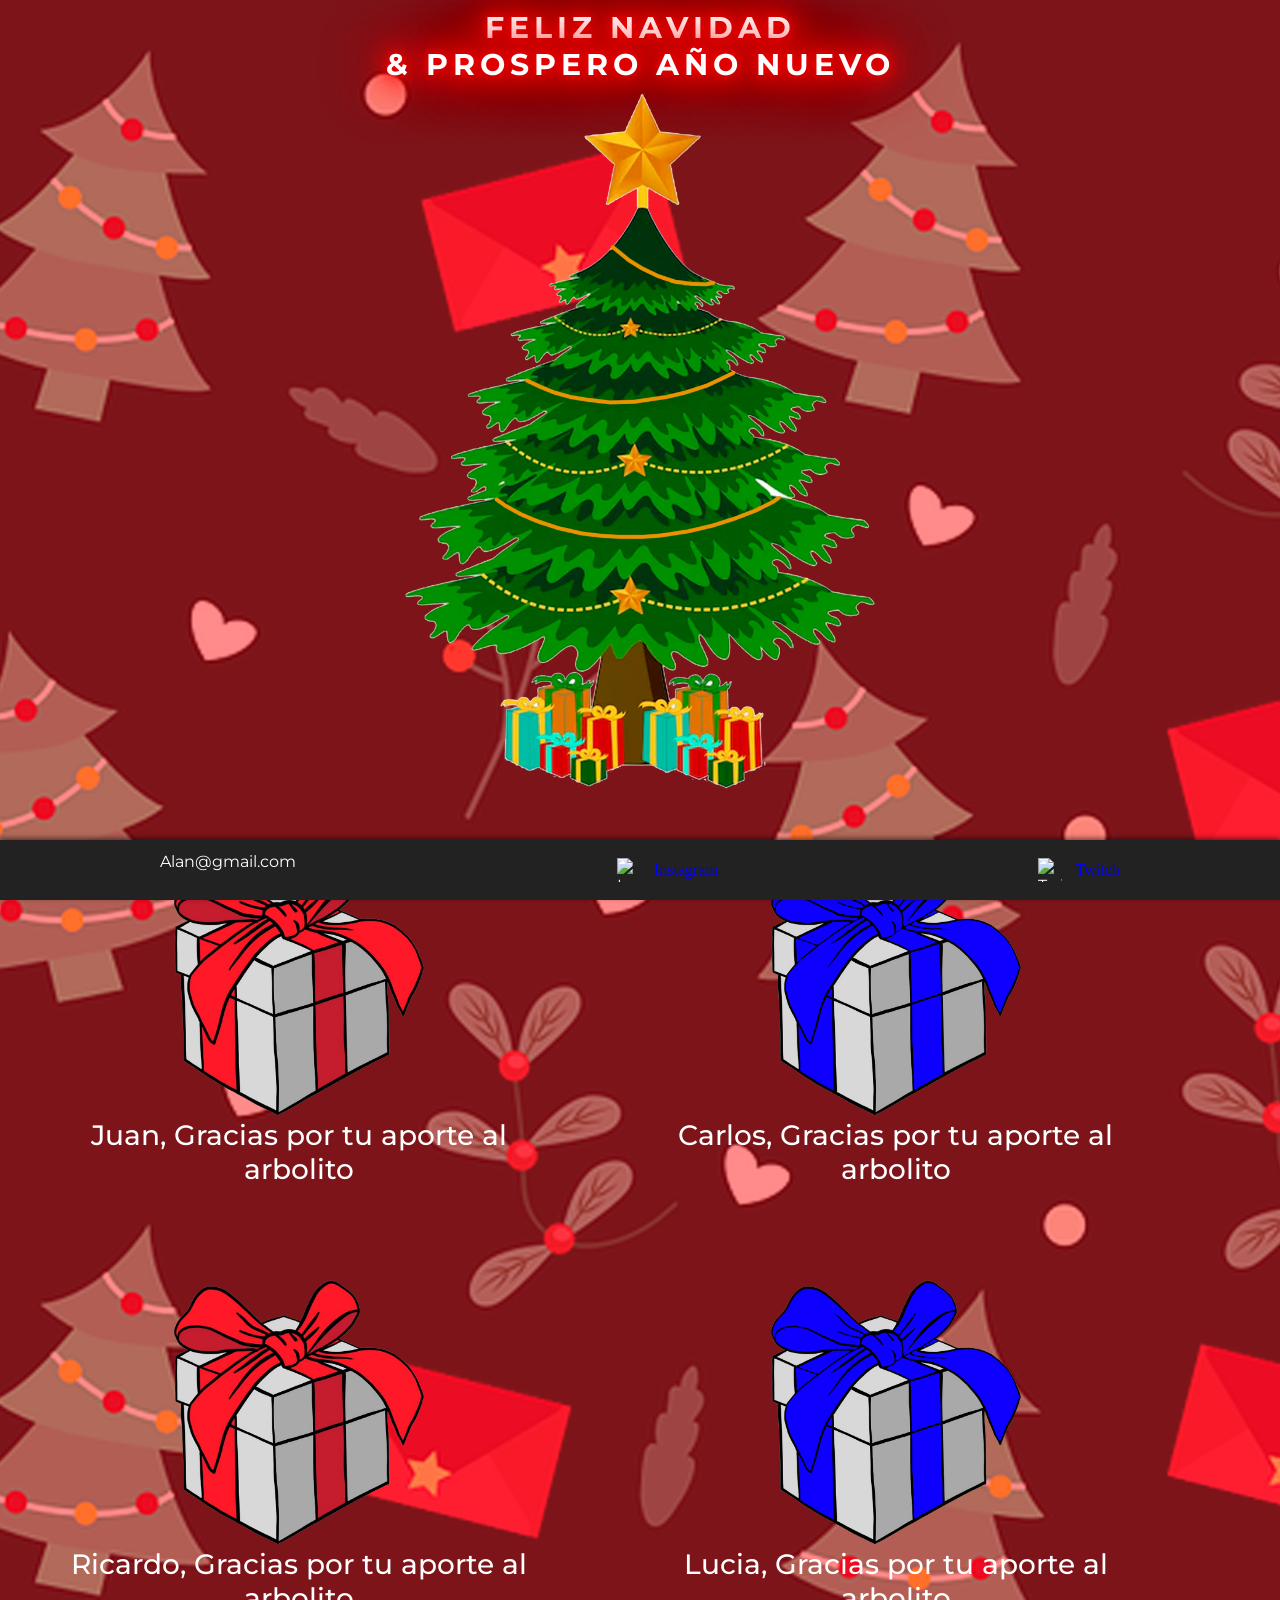
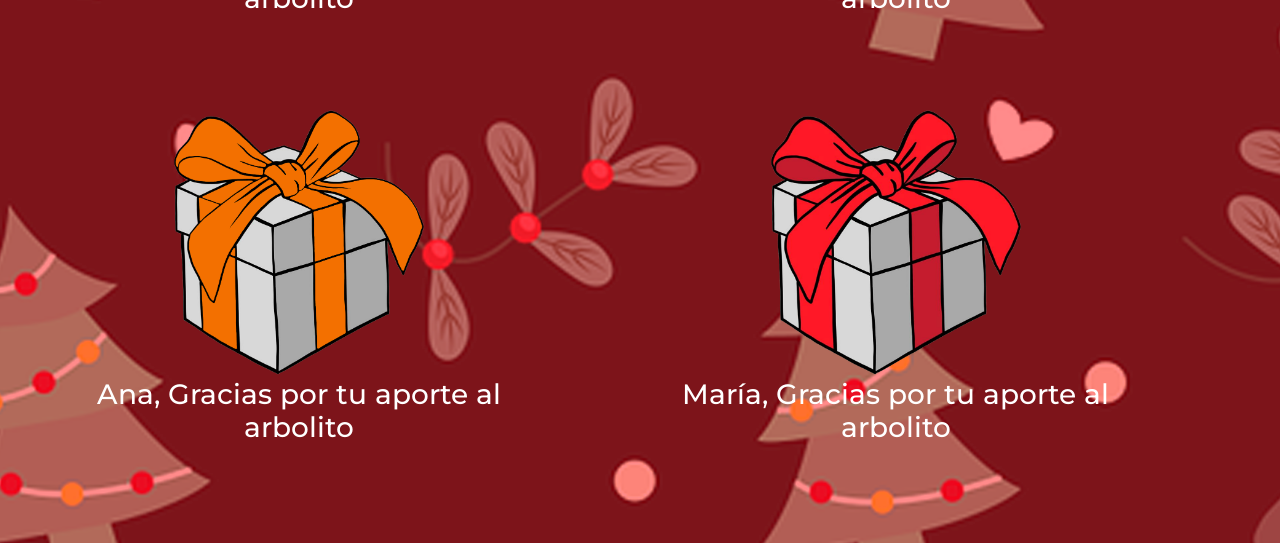
==== index.html @ 3fd6ace5 "first commit" ====
<!DOCTYPE html>
<html lang="en">

<head>
    <meta charset="UTF-8">
    <meta http-equiv="X-UA-Compatible" content="IE=edge">
    <meta name="viewport" content="width=device-width, initial-scale=1.0">
    <title>Feliza Navidad Y Prospero Año Nuevo</title>
        <link href="https://cdn.jsdelivr.net/npm/bootstrap@5.3.0/dist/css/bootstrap.min.css" rel="stylesheet"
        integrity="sha384-9ndCyUaIbzAi2FUVXJi0CjmCapSmO7SnpJef0486qhLnuZ2cdeRhO02iuK6FUUVM" crossorigin="anonymous">
    <link rel="stylesheet" href="./css/style.css">
    <link rel="preconnect" href="https://fonts.googleapis.com">
    <link rel="preconnect" href="https://fonts.gstatic.com" crossorigin>
    <link href="https://fonts.googleapis.com/css2?family=Montserrat&display=swap" rel="stylesheet">
</head>

<body id="bodyIndex">

    <main>


 <h1 id="TituloPrincipal">
        FELIZ NAVIDAD<br>
        & PROSPERO AÑO NUEVO
    </h1>

                    <!-- <img src="./Imagenes/Titulo.png" class="img-fluid" id="imgTitutlo" alt="arbolito"> -->


        <div class="Principal">
            <img src="./Imagenes/arbolito.png" class="img-fluid" id="imgPrincpal" alt="arbolito">
            </div>

        <ul id="listaIndex" >

        </ul>
    </main>
    <!-- <footer id="footer">
        <p>Llanes Alan Jesus</p>
    </footer> -->


    <footer id="footer">
    <div class="footer-section">
        <p>Alan@gmail.com</p>
    </div>
    <div class="footer-section">
        <a href="https://www.instagram.com" target="_blank">
            <img src="instagram-icon.png" alt="Instagram" class="footer-icon">
            <span>Instagram</span>
        </a>
    </div>
    <div class="footer-section">
        <a href="https://www.twitch.tv" target="_blank">
            <img src="twitch-icon.png" alt="Twitch" class="footer-icon">
            <span>Twitch</span>
        </a>
    </div>
</footer>


    <!-- <script>
        const nuevoDivAudio = document.querySelector(".audio")
        actualizarAudio = () => {
            nuevoDivAudio.innerHTML = `
        <p>Soundtrack Alan Silvestri - The Avengers <a href="https://www.youtube.com/watch?v=GPYSQpcG1j8&ab_channel=AlanSilvestri-Topic" target="_blank"> Ir al sitio</a></p>
        <div id="controlsAudio" >
            <audio  src="./Audio/The Avengers.mp3" autoplay controls ></audio>
        </div>
            `
        }
        setTimeout(() => { actualizarAudio() }, 40000)

        window.addEventListener('scroll', () => {
            const audio = document.querySelector("#controlsAudio")
            const footerContainer = document.querySelector('#footer')
            const footerPosicion = footerContainer.getBoundingClientRect().top
            if (footerPosicion <= window.innerHeight) {
                audio.classList.add('sticky');
            } else {
                audio.classList.remove('sticky');
            }
        });


    </script> -->
            <script src="https://cdn.jsdelivr.net/npm/bootstrap@5.3.0/dist/js/bootstrap.bundle.min.js"
            integrity="sha384-geWF76RCwLtnZ8qwWowPQNguL3RmwHVBC9FhGdlKrxdiJJigb/j/68SIy3Te4Bkz"
            crossorigin="anonymous"></script>



                <script>
        // Simulando un archivo JSON con nombres
        const contribuciones = [
            { "nombre": "Juan" },
            { "nombre": "Carlos" },
            { "nombre": "Ricardo" },
            { "nombre": "Lucia" },
            { "nombre": "Ana" },
            { "nombre": "María" }
        ];

        // Seleccionar la lista
        const listaIndex = document.getElementById("listaIndex");

  let lastRegalo = null; // Variable para almacenar el último número generado

function getRandomRegalo() {
    let newRegalo;
    let attempts = 0; // Contador de intentos
    do {
        newRegalo = Math.floor(Math.random() * 4) + 1; // Generar un número aleatorio entre 1 y 4
        attempts++;
        // Salir del bucle si lleva demasiados intentos (evita un bucle infinito)
        if (attempts > 10) break;
    } while (newRegalo === lastRegalo);
    lastRegalo = newRegalo; // Actualizar el último número generado
    return newRegalo;
}


        // Crear elementos dinámicamente
        contribuciones.forEach(contribucion => {
            // Crear el <li>
            const li = document.createElement("li");
            li.classList.add("col-3", "col-m-5", "col-s-12");

            // Número aleatorio para la imagen del regalo
            const numeroRegalo = getRandomRegalo();

            // Crear la imagen del regalo
            const img = document.createElement("img");
            img.src = `./Imagenes/Regalo/regalo${numeroRegalo}.png`;
            img.alt = `regalo${numeroRegalo}`;

            // Crear el título con el mensaje
            const h3 = document.createElement("h3");
            h3.textContent = `${contribucion.nombre}, Gracias por tu aporte al arbolito`;

            // Armar la estructura
            li.appendChild(img);
            li.appendChild(h3);
            listaIndex.appendChild(li);
        });
    </script>

</body>

</html>
---- css/style.css ----
body {
    /*background-color: black;*/
    background-image: url(../Imagenes/fondo.png);
    color: white;
    /* margin: 2rem; */
    font-family: 'Montserrat', sans-serif;
    display: flex;
    flex-direction: column;
    min-height: 100vh;
}

main {
    margin-top: 0.8%;
}

a {
    color: white;
}

body ul {
    text-decoration: none;
    list-style: none;
    padding: 0%;
}

span {
    font-family: 'Righteous', cursive;
    color: blue;
}

#imgPrincpal {
    width: 80vw;
    margin-top: 1rem;
    margin: auto;
}

.Principal {
    text-align: center;
    /* Centrar horizontalmente */
    display: flex;
    /* Asegurar el contexto */
}


nav {
    position: fixed;
    top: 0;
    width: 100%;
    background-color: black;
}

nav ul {
    display: flex;
    flex-wrap: nowrap;
    justify-content: space-around;
    font-family: 'Montserrat', sans-serif;
    font-size: calc(10px + 0.7vw)
}

h1 {
    text-align: center;
}

#listaIndex {
    display: flex;
    flex-wrap: wrap;
    justify-content: center;
    margin-bottom: 3rem;
}

#listaIndex li {
    text-align: center;
    font-size: calc(10px + 0.5vw);
    margin: 2rem
}

#listaIndex li img {
    max-width: 100%;
    min-width: 50%;
    height: 35vh;
    object-fit: cover;
}


#divImgPelicula {
    font-size: calc(10px + 0.7vw);
    text-align: justify;
}

.nuevoContenedor {
    float: left;
}

.imgPrincipalPelicula {
    height: 20vw;
    float: left;
    width: 100%;
    object-fit: cover;

}

#divTrailerPelicula {
    text-align: center;
}


#listaEndGameActores {
    display: flex;
    flex-wrap: wrap;
    justify-content: space-around;
}

#listaEndGameActores li {
    text-align: center;
}

#listaEndGameActores li img {
    width: 100%;
    height: 35vh;
    border-radius: 2rem;
    object-fit: cover;
}

#divTablePelicula {
    display: flex;
    justify-content: space-around;
}

#divTablePelicula table {
    table-layout: fixed;
    width: 65vw;
    height: 40vh;
    border-collapse: collapse;
    border: 3px solid #2f117a;
}

#divTablePelicula tr,
th {
    border: 3px solid #2f117a;
    border-collapse: collapse;
    text-align: center;
    font-size: calc(10px + 0.7vw);
}

#actoresPelicula {
    text-align: center;
    font-size: 0.8rem;
}

#divTodasPeliculasMarvel {
    display: flex;
    flex-direction: column;
    align-items: center;

}

#divTodasPeliculasMarvel ol {
    text-align: justify;
    column-count: 2;
    column-gap: 20px;
}

#divTodasPeliculasMarvel ol li {
    margin-left: 5rem;
    margin-bottom: 1.2rem;
    font-size: calc(10px + 00.65vw);
}

.videoIntro,
.trailerIframePelicula {
    width: 90vw;
    height: 50vw;
    margin-left: 2rem;
}

.sourceVideo {
    object-fit: cover;
}

.backgroundPelicula {
    padding: 2rem;
}

.audio {
    width: 90vw;
    height: 7vh;
    font-size: calc(9px + 0.6vw);
}

#controlsAudio {
    float: left;
    position: fixed;
    bottom: 1px;
    left: 1px;
    z-index: 9999;
}

.sticky {
    position: sticky !important;
}


#form {
    font-family: 'Montserrat', sans-serif;
    margin-left: 20%;
    margin-top: 2%;
}











#TituloPrincipal {
    font-size: calc(1.5rem + 0.5vw);
    color: white;
    text-align: center;
    text-transform: uppercase;
    letter-spacing: 5px;
    font-weight: bold;
    margin: 0;
    line-height: 1.2;
    text-shadow:
        0 0 10px #FF0000,
        0 0 20px #FF0000,
        0 0 30px #FF0000,
        0 0 40px #FF0000,
        0 0 50px #FF0000,
        0 0 60px #FF0000,
        0 0 70px #FF0000;
    /* Efecto de brillo rojo */
}






label {
    display: block;
    margin-bottom: 5px;
}

input[type="text"],
input[type="email"],
input[type="number"],
select,
textarea {
    width: 50%;
    padding: 5px;
    margin-bottom: 10px;
    border: 1px solid #ccc;
    border-radius: 3px;
}

input[type="radio"],
input[type="checkbox"] {
    margin-right: 5px;
    margin-left: 10px;
}

.buttonSubmit {
    padding: 10px 20px;
    background-color: #4CAF50;
    color: white;
    border: none;
    border-radius: 3px;
    cursor: pointer;
}

.buttonSubmit:hover {
    background-color: #45a049;
}

#checkFormPeliculas {
    display: grid;
    grid-template-columns: 1fr 1fr;
}

.divContainerCheck {
    display: grid;
    grid-template-columns: 0.3fr 0.3fr;
}

.divCheck {
    display: flex;
    align-items: center;
    justify-content: start;
    padding: 5px;
}

#divFormGeneroFav {
    display: flex;
}

/*
#footer {
    margin-top: auto;
}
*/

/* Estilo general del footer */
#footer {
    position: fixed;
    bottom: 0;
    width: 100%;
    background-color: #222;
    /* Fondo oscuro */
    color: #fff;
    /* Texto claro */
    display: flex;
    justify-content: space-around;
    align-items: center;
    padding: 10px 0;
    box-shadow: 0 -2px 5px rgba(0, 0, 0, 0.5);
    /* Sombra */
    z-index: 1000;
    /* Asegura que esté siempre encima */
}

/* Estilo para cada sección del footer */
.footer-section {
    text-align: center;
}

/* Iconos en el footer */
.footer-icon {
    width: 24px;
    /* Tamaño del icono */
    height: 24px;
    vertical-align: middle;
    margin-right: 8px;
    /* Separación del texto */
}

/* Enlaces en el footer */
#footer a {
    color: #fff;
    /* Texto claro */
    text-decoration: none;
    /* Sin subrayado */
    display: flex;
    align-items: center;
    gap: 5px;
}

#footer a:hover {
    text-decoration: underline;
    /* Subrayado al pasar el mouse */
}




.col-1 {
    width: 8.33%;
}

.col-2 {
    width: 16.66%;
}

.col-3 {
    width: 25%;
}

.col-4 {
    width: 33.33%;
}

.col-5 {
    width: 41.66%;
}

.col-6 {
    width: 50%;
}

.col-7 {
    width: 58.33%;
}

.col-8 {
    width: 66.66%;
}

.col-9 {
    width: 75%;
}

.col-10 {
    width: 83.33%;
}

.col-11 {
    width: 91.66%;
}

.col-12 {
    width: 100%;
}

.row::after {
    content: "";
    clear: both;
    display: table;
}

[class*="col-"] {
    float: left;
    padding: 10px;
}

@media only screen and (max-width: 1500px) {

    #listaIndex li {
        text-align: center;
        font-size: calc(8px + 0.5vw);
    }


    #listaIndex li img {
        max-width: 100%;
        min-width: 20%;
        height: 30vh;
        object-fit: cover;
    }

}

@media only screen and (max-width: 1350px) {

    /* For tablets: */
    .col-m-1 {
        width: 8.33%;
    }

    .col-m-2 {
        width: 16.66%;
    }

    .col-m-3 {
        width: 25%;
    }

    .col-m-4 {
        width: 33.33%;
    }

    .col-m-5 {
        width: 41.66%;
    }

    .col-m-6 {
        width: 50%;
    }

    .col-m-7 {
        width: 58.33%;
    }

    .col-m-8 {
        width: 66.66%;
    }

    .col-m-9 {
        width: 75%;
    }

    .col-m-10 {
        width: 83.33%;
    }

    .col-m-11 {
        width: 91.66%;
    }

    .col-m-12 {
        width: 100%;
    }

    /* body {
        margin: 1.9rem 1rem 1rem 1rem;
    } */

    .videoIntro,
    .trailerIframePelicula {
        width: 90vw;
        height: 40vw;
    }

    #listaIndex {
        justify-content: start;
    }

    #listaIndex li img {
        max-width: 100%;
        min-width: 20%;
        height: 30vh;
        object-fit: cover;
    }

    #divTablePelicula table {
        width: 75vw;
    }



}




@media only screen and (max-width: 900px) {

    #divTablePelicula table {
        width: 85vw;
    }

    /* For tablets: */
    .col-s-1 {
        width: 8.33%;
    }

    .col-s-2 {
        width: 16.66%;
    }

    .col-s-3 {
        width: 25%;
    }

    .col-s-4 {
        width: 33.33%;
    }

    .col-s-5 {
        width: 41.66%;
    }

    .col-s-6 {
        width: 50%;
    }

    .col-s-7 {
        width: 58.33%;
    }

    .col-s-8 {
        width: 66.66%;
    }

    .col-s-9 {
        width: 75%;
    }

    .col-s-10 {
        width: 83.33%;
    }

    .col-s-11 {
        width: 91.66%;
    }

    .col-s-12 {
        width: 100%;
    }

    .videoIntro,
    .trailerIframePelicula {
        width: 90vw;
        height: 60vw;
    }

    #divTodasPeliculasMarvel ol {
        width: 100vw;
    }


    .imgPrincipalPelicula {
        height: 25vw;
    }

    #divTodasPeliculasMarvel ol li {
        margin-left: 1rem;
        margin-bottom: 0.2rem;
    }

    .audio p {
        width: 100%;
    }

    .videoIntro,
    .trailerIframePelicula {
        margin-left: 1rem;
    }

    /* body {
        margin: 1.8rem 0.7rem 0.7rem 0.7rem;
    } */

    #form {
        margin-left: 10%;
    }


    input[type="text"],
    input[type="email"],
    input[type="number"],
    select,
    textarea {
        width: 80%;
    }

    .divContainerCheck {
        grid-template-columns: 0.5fr 0.5fr;
    }

    #listaIndex li {
        text-align: center;
        font-size: calc(5px + 0.5vw);
        margin: 2rem;
    }


    #listaIndex li img {
        max-width: 100%;
        min-width: 20%;
        height: 20vh;
        object-fit: cover;
    }

}

/* Adaptabilidad para dispositivos pequeños */
@media screen and (max-width: 600px) {
    #footer {
        flex-direction: column;
        /* Columnas en lugar de filas */
        text-align: center;
    }

    .footer-section {
        margin-bottom: 10px;
    }
}
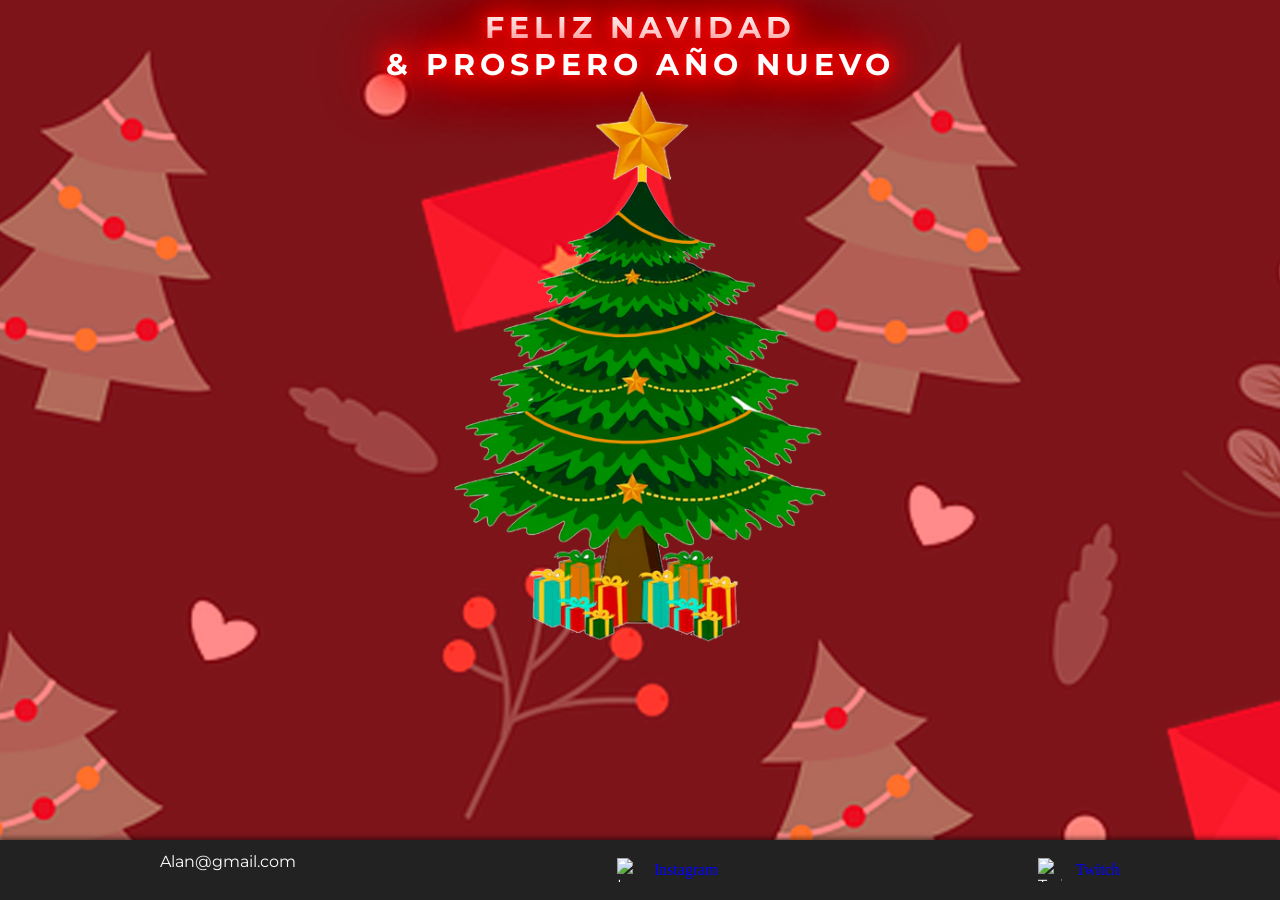
==== commit 34a06e4c: "Se agrega funcion para consumir de bd una hoja de google sheets" ====
--- a/index.html
+++ b/index.html
@@ -35,9 +35,7 @@
 
         </ul>
     </main>
-    <!-- <footer id="footer">
-        <p>Llanes Alan Jesus</p>
-    </footer> -->
+
 
 
     <footer id="footer">
@@ -90,60 +88,7 @@
 
 
 
-                <script>
-        // Simulando un archivo JSON con nombres
-        const contribuciones = [
-            { "nombre": "Juan" },
-            { "nombre": "Carlos" },
-            { "nombre": "Ricardo" },
-            { "nombre": "Lucia" },
-            { "nombre": "Ana" },
-            { "nombre": "María" }
-        ];
-
-        // Seleccionar la lista
-        const listaIndex = document.getElementById("listaIndex");
-
-  let lastRegalo = null; // Variable para almacenar el último número generado
-
-function getRandomRegalo() {
-    let newRegalo;
-    let attempts = 0; // Contador de intentos
-    do {
-        newRegalo = Math.floor(Math.random() * 4) + 1; // Generar un número aleatorio entre 1 y 4
-        attempts++;
-        // Salir del bucle si lleva demasiados intentos (evita un bucle infinito)
-        if (attempts > 10) break;
-    } while (newRegalo === lastRegalo);
-    lastRegalo = newRegalo; // Actualizar el último número generado
-    return newRegalo;
-}
-
-
-        // Crear elementos dinámicamente
-        contribuciones.forEach(contribucion => {
-            // Crear el <li>
-            const li = document.createElement("li");
-            li.classList.add("col-3", "col-m-5", "col-s-12");
-
-            // Número aleatorio para la imagen del regalo
-            const numeroRegalo = getRandomRegalo();
-
-            // Crear la imagen del regalo
-            const img = document.createElement("img");
-            img.src = `./Imagenes/Regalo/regalo${numeroRegalo}.png`;
-            img.alt = `regalo${numeroRegalo}`;
-
-            // Crear el título con el mensaje
-            const h3 = document.createElement("h3");
-            h3.textContent = `${contribucion.nombre}, Gracias por tu aporte al arbolito`;
-
-            // Armar la estructura
-            li.appendChild(img);
-            li.appendChild(h3);
-            listaIndex.appendChild(li);
-        });
-    </script>
+           <script type="module" src="./Script/crearElementosDinamicos.js"></script>
 
 </body>
 
--- a/css/style.css
+++ b/css/style.css
@@ -417,6 +417,11 @@
 }
 
 @media only screen and (max-width: 1500px) {
+    #imgPrincpal {
+        width: 90vh;
+        margin-top: 1rem;
+        margin: auto;
+    }
 
     #listaIndex li {
         text-align: center;
@@ -517,9 +522,18 @@
 
 
 @media only screen and (max-width: 900px) {
-
-    #divTablePelicula table {
-        width: 85vw;
+    #imgPrincpal {
+        width: 100vh
+    }
+
+    #TituloPrincipal {
+        font-size: calc(1rem + 0.5vw);
+
+        text-align: center;
+        text-transform: uppercase;
+        letter-spacing: 2px;
+        line-height: 1.5;
+
     }
 
     /* For tablets: */
@@ -627,6 +641,18 @@
         margin: 2rem;
     }
 
+    #listaIndex {
+        margin: auto;
+        width: 90%;
+        margin-bottom: 6rem;
+    }
+
+    #listaIndex li {
+        text-align: center;
+        font-size: calc(5px + 0.5vw);
+        margin: 0.5rem;
+    }
+
 
     #listaIndex li img {
         max-width: 100%;
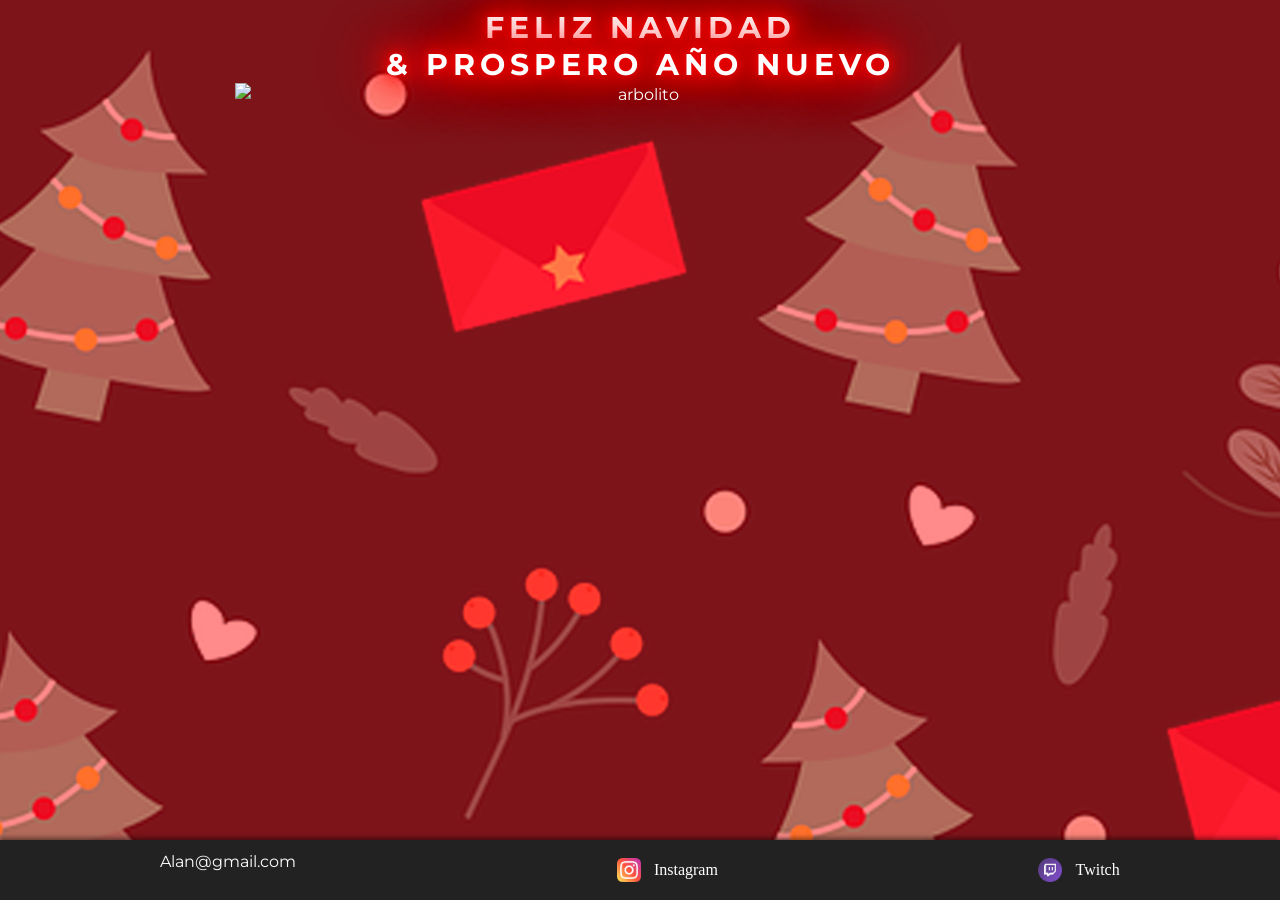
==== commit 35193e13: "Se arregla la imagne principal y el footer" ====
--- a/index.html
+++ b/index.html
@@ -6,6 +6,8 @@
     <meta http-equiv="X-UA-Compatible" content="IE=edge">
     <meta name="viewport" content="width=device-width, initial-scale=1.0">
     <title>Feliza Navidad Y Prospero Año Nuevo</title>
+        <link rel="icon" href="./Imagenes/arbolito.png" type="image/png">
+
         <link href="https://cdn.jsdelivr.net/npm/bootstrap@5.3.0/dist/css/bootstrap.min.css" rel="stylesheet"
         integrity="sha384-9ndCyUaIbzAi2FUVXJi0CjmCapSmO7SnpJef0486qhLnuZ2cdeRhO02iuK6FUUVM" crossorigin="anonymous">
     <link rel="stylesheet" href="./css/style.css">
@@ -28,7 +30,7 @@
 
 
         <div class="Principal">
-            <img src="./Imagenes/arbolito.png" class="img-fluid" id="imgPrincpal" alt="arbolito">
+            <img src="./Imagenes/arbolito2.png" class="img-fluid" id="imgPrincpal" alt="arbolito">
             </div>
 
         <ul id="listaIndex" >
@@ -43,14 +45,14 @@
         <p>Alan@gmail.com</p>
     </div>
     <div class="footer-section">
-        <a href="https://www.instagram.com" target="_blank">
-            <img src="instagram-icon.png" alt="Instagram" class="footer-icon">
+        <a href="https://www.instagram.com/zombcher/" target="_blank">
+            <img src="./Imagenes/IconosFooter/instagram.png" alt="Instagram" class="footer-icon">
             <span>Instagram</span>
         </a>
     </div>
     <div class="footer-section">
-        <a href="https://www.twitch.tv" target="_blank">
-            <img src="twitch-icon.png" alt="Twitch" class="footer-icon">
+        <a href="https://www.twitch.tv/zombcher" target="_blank">
+            <img src="./Imagenes/IconosFooter/twitch.png" alt="Twitch" class="footer-icon">
             <span>Twitch</span>
         </a>
     </div>
--- a/css/style.css
+++ b/css/style.css
@@ -25,11 +25,11 @@
 
 span {
     font-family: 'Righteous', cursive;
-    color: blue;
+    /* color: blue;*/
 }
 
 #imgPrincpal {
-    width: 80vw;
+    width: 40vw;
     margin-top: 1rem;
     margin: auto;
 }
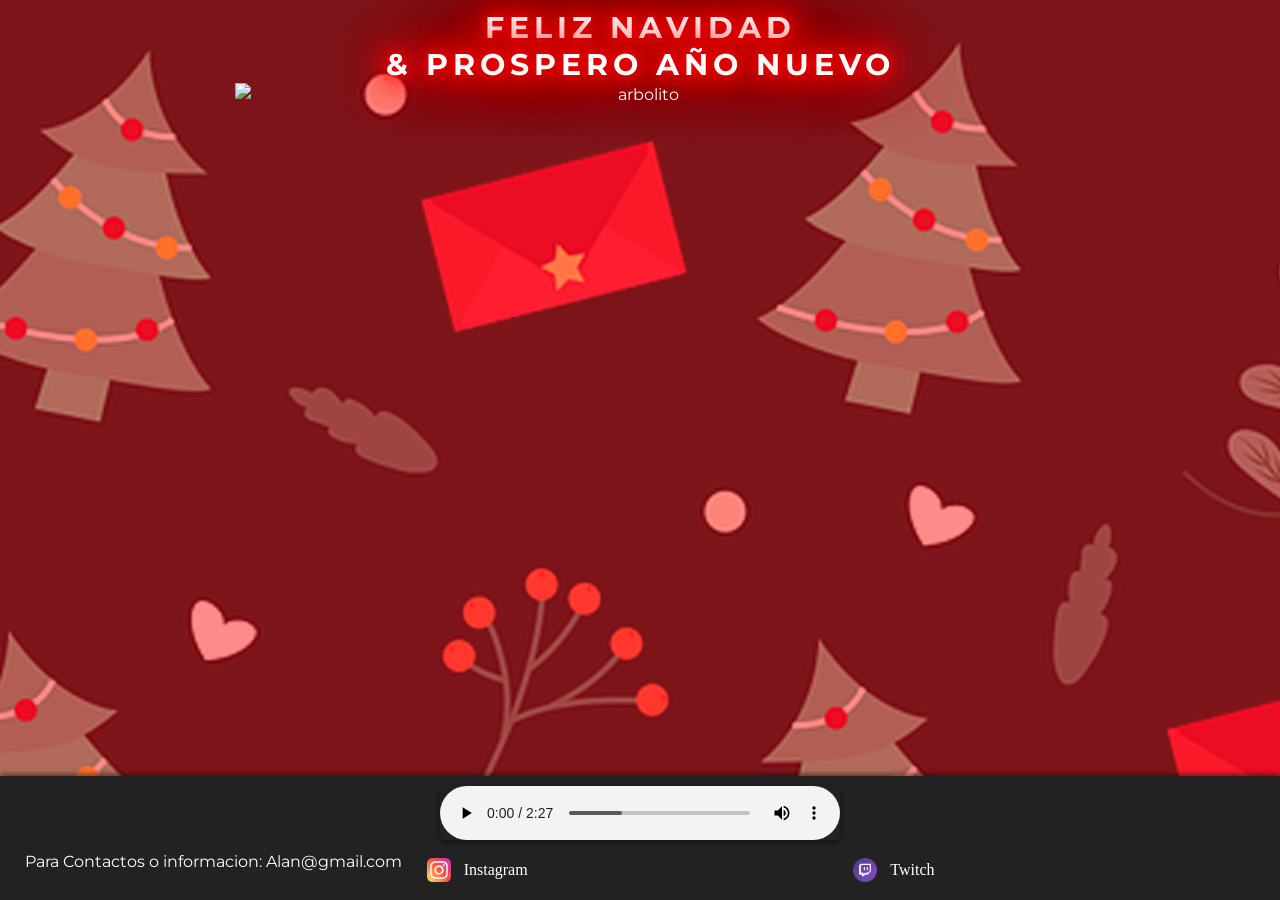
==== commit 175babee: "Se agrega audio en el footer" ====
--- a/index.html
+++ b/index.html
@@ -25,11 +25,9 @@
         FELIZ NAVIDAD<br>
         & PROSPERO AÑO NUEVO
     </h1>
-
-                    <!-- <img src="./Imagenes/Titulo.png" class="img-fluid" id="imgTitutlo" alt="arbolito"> -->
-
-
-        <div class="Principal">
+    
+    
+    <div class="Principal">
             <img src="./Imagenes/arbolito2.png" class="img-fluid" id="imgPrincpal" alt="arbolito">
             </div>
 
@@ -40,57 +38,79 @@
 
 
 
-    <footer id="footer">
-    <div class="footer-section">
-        <p>Alan@gmail.com</p>
+<footer id="footer">
+    <div class="footer-audio">
+        <audio src="./Audio/Jingle Bells (Instrumental).mp3" autoplay controls></audio>
     </div>
-    <div class="footer-section">
-        <a href="https://www.instagram.com/zombcher/" target="_blank">
-            <img src="./Imagenes/IconosFooter/instagram.png" alt="Instagram" class="footer-icon">
-            <span>Instagram</span>
-        </a>
-    </div>
-    <div class="footer-section">
-        <a href="https://www.twitch.tv/zombcher" target="_blank">
-            <img src="./Imagenes/IconosFooter/twitch.png" alt="Twitch" class="footer-icon">
-            <span>Twitch</span>
-        </a>
+    <div class="footer-content">
+        <div class="footer-section">
+            <p>Para Contactos o informacion: Alan@gmail.com</p>
+        </div>
+        <div class="footer-section">
+            <a href="https://www.instagram.com/zombcher/" target="_blank">
+                <img src="./Imagenes/IconosFooter/instagram.png" alt="Instagram" class="footer-icon">
+                <span>Instagram</span>
+            </a>
+        </div>
+        <div class="footer-section">
+            <a href="https://www.twitch.tv/zombcher" target="_blank">
+                <img src="./Imagenes/IconosFooter/twitch.png" alt="Twitch" class="footer-icon">
+                <span>Twitch</span>
+            </a>
+        </div>
     </div>
 </footer>
 
 
-    <!-- <script>
-        const nuevoDivAudio = document.querySelector(".audio")
-        actualizarAudio = () => {
-            nuevoDivAudio.innerHTML = `
-        <p>Soundtrack Alan Silvestri - The Avengers <a href="https://www.youtube.com/watch?v=GPYSQpcG1j8&ab_channel=AlanSilvestri-Topic" target="_blank"> Ir al sitio</a></p>
-        <div id="controlsAudio" >
-            <audio  src="./Audio/The Avengers.mp3" autoplay controls ></audio>
-        </div>
-            `
-        }
-        setTimeout(() => { actualizarAudio() }, 40000)
-
-        window.addEventListener('scroll', () => {
-            const audio = document.querySelector("#controlsAudio")
-            const footerContainer = document.querySelector('#footer')
-            const footerPosicion = footerContainer.getBoundingClientRect().top
-            if (footerPosicion <= window.innerHeight) {
-                audio.classList.add('sticky');
-            } else {
-                audio.classList.remove('sticky');
-            }
-        });
 
 
-    </script> -->
+<script>
+    const nuevoDivAudio = document.querySelector(".audio");
+
+    // Función para actualizar y mostrar el audio
+    const actualizarAudio = () => {
+        nuevoDivAudio.innerHTML = `
+            <div id="controlsAudio">
+                <audio src="./Audio/Jingle Bells (Instrumental).mp3" autoplay controls></audio>
+            </div>
+        `;
+    };
+
+    setTimeout(() => {
+        actualizarAudio();
+    }, 4000);
+window.addEventListener("scroll", () => {
+    const audio = document.querySelector("#controlsAudio");
+    const footer = document.querySelector("#footer");
+    const footerPosition = footer.getBoundingClientRect().top;
+    const audioHeight = audio.offsetHeight;
+
+    if (footerPosition <= window.innerHeight - audioHeight) {
+        audio.style.position = "absolute"; 
+        audio.style.bottom = `${window.innerHeight - footerPosition}px`;
+    } else {
+        audio.style.position = "fixed"; 
+        audio.style.bottom = "50px"; 
+
+    }
+}  );
+
+
+</script>
+
+
+
+
+
+
+
             <script src="https://cdn.jsdelivr.net/npm/bootstrap@5.3.0/dist/js/bootstrap.bundle.min.js"
             integrity="sha384-geWF76RCwLtnZ8qwWowPQNguL3RmwHVBC9FhGdlKrxdiJJigb/j/68SIy3Te4Bkz"
             crossorigin="anonymous"></script>
 
 
 
-           <script type="module" src="./Script/crearElementosDinamicos.js"></script>
+        <script type="module" src="./Script/crearElementosDinamicos.js"></script>
 
 </body>
 
--- a/css/style.css
+++ b/css/style.css
@@ -65,7 +65,7 @@
     display: flex;
     flex-wrap: wrap;
     justify-content: center;
-    margin-bottom: 3rem;
+    margin-bottom: 7rem;
 }
 
 #listaIndex li {
@@ -181,23 +181,14 @@
     padding: 2rem;
 }
 
-.audio {
-    width: 90vw;
-    height: 7vh;
-    font-size: calc(9px + 0.6vw);
-}
-
-#controlsAudio {
-    float: left;
-    position: fixed;
-    bottom: 1px;
-    left: 1px;
-    z-index: 9999;
-}
-
-.sticky {
-    position: sticky !important;
-}
+
+
+
+
+
+
+
+
 
 
 #form {
@@ -298,13 +289,58 @@
     display: flex;
 }
 
-/*
-#footer {
-    margin-top: auto;
-}
-*/
-
-/* Estilo general del footer */
+.audio p {
+    width: 100%;
+}
+
+.audio {
+    width: 90vw;
+    height: 7vh;
+    font-size: calc(9px + 0.6vw);
+}
+
+.audio-section {
+    flex: 1;
+    display: flex;
+    justify-content: center;
+    align-items: center;
+}
+
+.audio-section audio {
+    width: 250px;
+    /* Ancho del reproductor de audio */
+    border-radius: 5px;
+    /* Borde redondeado */
+    box-shadow: 0px 2px 5px rgba(0, 0, 0, 0.5);
+    /* Sombra alrededor */
+}
+
+/* Audio flotante */
+#controlsAudio {
+    position: fixed;
+    /* Fijo mientras se hace scroll */
+    bottom: 50px;
+    /* Altura por encima del footer */
+    left: 10px;
+    /* Separado del borde izquierdo */
+    z-index: 9999;
+    /* Siempre por encima */
+    padding: 5px;
+    border-radius: 8px;
+    /* Opcional: bordes redondeados */
+    /* Sombra */
+}
+
+/* Audio cuando llega al footer */
+#controlsAudio.sticky {
+    position: static;
+    /* Cambia al flujo normal */
+    margin: 0 auto;
+    /* Centrado automáticamente */
+    box-shadow: none;
+    /* Sin sombra */
+}
+
 #footer {
     position: fixed;
     bottom: 0;
@@ -314,18 +350,51 @@
     color: #fff;
     /* Texto claro */
     display: flex;
-    justify-content: space-around;
+    flex-direction: column;
+    /* Coloca el audio arriba y el resto abajo */
     align-items: center;
     padding: 10px 0;
     box-shadow: 0 -2px 5px rgba(0, 0, 0, 0.5);
     /* Sombra */
     z-index: 1000;
-    /* Asegura que esté siempre encima */
-}
-
-/* Estilo para cada sección del footer */
+}
+
+/* Contenedor del audio */
+.footer-audio {
+    width: 100%;
+    /* Ocupa todo el ancho del footer */
+    display: flex;
+    justify-content: center;
+    /* Centra el reproductor */
+    margin-bottom: 10px;
+    /* Espacio entre el audio y el resto */
+}
+
+.footer-audio audio {
+    width: 90%;
+    /* Ancho del reproductor de audio */
+    max-width: 400px;
+    /* Tamaño máximo */
+    border-radius: 5px;
+    /* Bordes redondeados */
+    box-shadow: 0px 2px 5px rgba(0, 0, 0, 0.5);
+    /* Sombra */
+}
+
+/* Contenedor de las secciones (Mail, Twitch e Instagram) */
+.footer-content {
+    display: flex;
+    justify-content: space-around;
+    /* Distribuye horizontalmente */
+    width: 100%;
+    align-items: center;
+}
+
+/* Estilo para cada sección */
 .footer-section {
     text-align: center;
+    flex: 1;
+    /* Hace que cada sección ocupe el mismo espacio */
 }
 
 /* Iconos en el footer */
@@ -357,6 +426,7 @@
 
 
 
+
 .col-1 {
     width: 8.33%;
 }
@@ -605,9 +675,6 @@
         margin-bottom: 0.2rem;
     }
 
-    .audio p {
-        width: 100%;
-    }
 
     .videoIntro,
     .trailerIframePelicula {
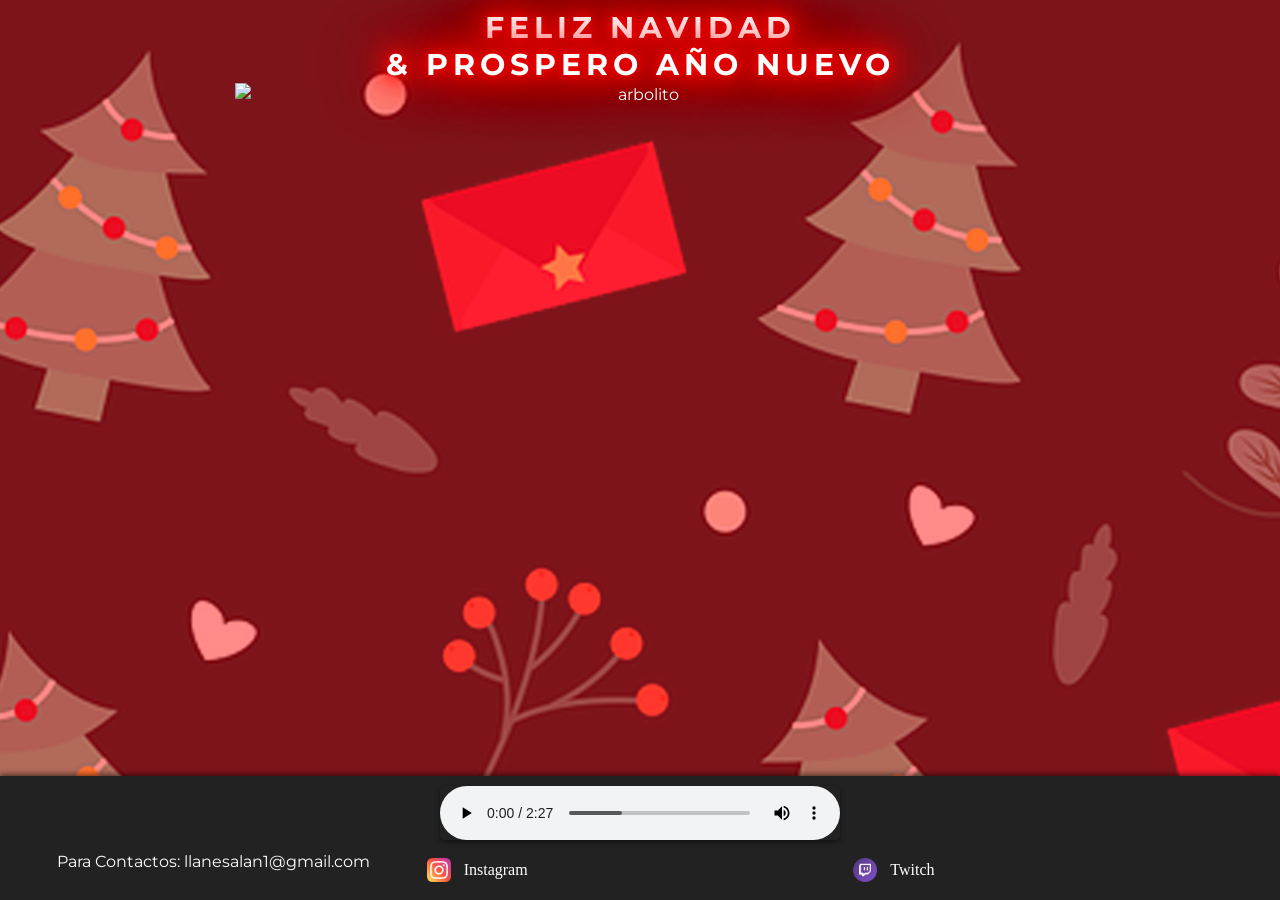
==== commit 98bf544e: "Se arregla tamañano del footer" ====
--- a/index.html
+++ b/index.html
@@ -1,5 +1,5 @@
 <!DOCTYPE html>
-<html lang="en">
+<html lang="es">
 
 <head>
     <meta charset="UTF-8">
@@ -40,11 +40,11 @@
 
 <footer id="footer">
     <div class="footer-audio">
-        <audio src="./Audio/Jingle Bells (Instrumental).mp3" autoplay controls></audio>
+        <audio src="./Audio/Jingle Bells (Instrumental).mp3" autoplay controls></audio> 
     </div>
     <div class="footer-content">
         <div class="footer-section">
-            <p>Para Contactos o informacion: Alan@gmail.com</p>
+            <p>Para Contactos: llanesalan1@gmail.com</p>
         </div>
         <div class="footer-section">
             <a href="https://www.instagram.com/zombcher/" target="_blank">
@@ -65,38 +65,48 @@
 
 
 <script>
-    const nuevoDivAudio = document.querySelector(".audio");
+    window.addEventListener("DOMContentLoaded", () => {
+        const audio = document.getElementById("footerAudio");
 
-    // Función para actualizar y mostrar el audio
-    const actualizarAudio = () => {
-        nuevoDivAudio.innerHTML = `
-            <div id="controlsAudio">
-                <audio src="./Audio/Jingle Bells (Instrumental).mp3" autoplay controls></audio>
-            </div>
-        `;
-    };
+        // Forzar la reproducción del audio al cargar
+        const reproducirAudio = () => {
+            audio.muted = false; // Desactiva mute
+            audio.play().catch((error) => {
+                console.error("El navegador bloqueó el autoplay:", error);
+            });
+        };
 
-    setTimeout(() => {
-        actualizarAudio();
-    }, 4000);
-window.addEventListener("scroll", () => {
-    const audio = document.querySelector("#controlsAudio");
-    const footer = document.querySelector("#footer");
-    const footerPosition = footer.getBoundingClientRect().top;
-    const audioHeight = audio.offsetHeight;
+        // Intenta reproducir el audio inmediatamente
+        reproducirAudio();
 
-    if (footerPosition <= window.innerHeight - audioHeight) {
-        audio.style.position = "absolute"; 
-        audio.style.bottom = `${window.innerHeight - footerPosition}px`;
-    } else {
-        audio.style.position = "fixed"; 
-        audio.style.bottom = "50px"; 
+        // Reintentar cada 1 segundo si falla (por seguridad)
+        const intervalo = setInterval(() => {
+            if (audio.paused) {
+                reproducirAudio();
+            } else {
+                clearInterval(intervalo); // Detener el reintento si ya está reproduciendo
+            }
+        }, 1000);
 
-    }
-}  );
+        // Ajustar el audio con el scroll
+        window.addEventListener("scroll", () => {
+            const footer = document.querySelector("#footer");
+            const footerPosition = footer.getBoundingClientRect().top;
+            const audioHeight = audio.offsetHeight;
+
+            if (footerPosition <= window.innerHeight - audioHeight) {
+                audio.style.position = "absolute";
+                audio.style.bottom = `${window.innerHeight - footerPosition}px`;
+            } else {
+                audio.style.position = "fixed";
+                audio.style.bottom = "50px";
+            }
+        });
+    });
+</script>
 
 
-</script>
+
 
 
 
--- a/css/style.css
+++ b/css/style.css
@@ -65,7 +65,7 @@
     display: flex;
     flex-wrap: wrap;
     justify-content: center;
-    margin-bottom: 7rem;
+    margin-bottom: 10rem;
 }
 
 #listaIndex li {
@@ -180,13 +180,6 @@
 .backgroundPelicula {
     padding: 2rem;
 }
-
-
-
-
-
-
-
 
 
 
@@ -711,7 +704,7 @@
     #listaIndex {
         margin: auto;
         width: 90%;
-        margin-bottom: 6rem;
+        margin-bottom: 10rem;
     }
 
     #listaIndex li {
@@ -726,6 +719,10 @@
         min-width: 20%;
         height: 20vh;
         object-fit: cover;
+    }
+
+    #footer {
+        font-size: calc(12.5px + 0.7vw)
     }
 
 }
